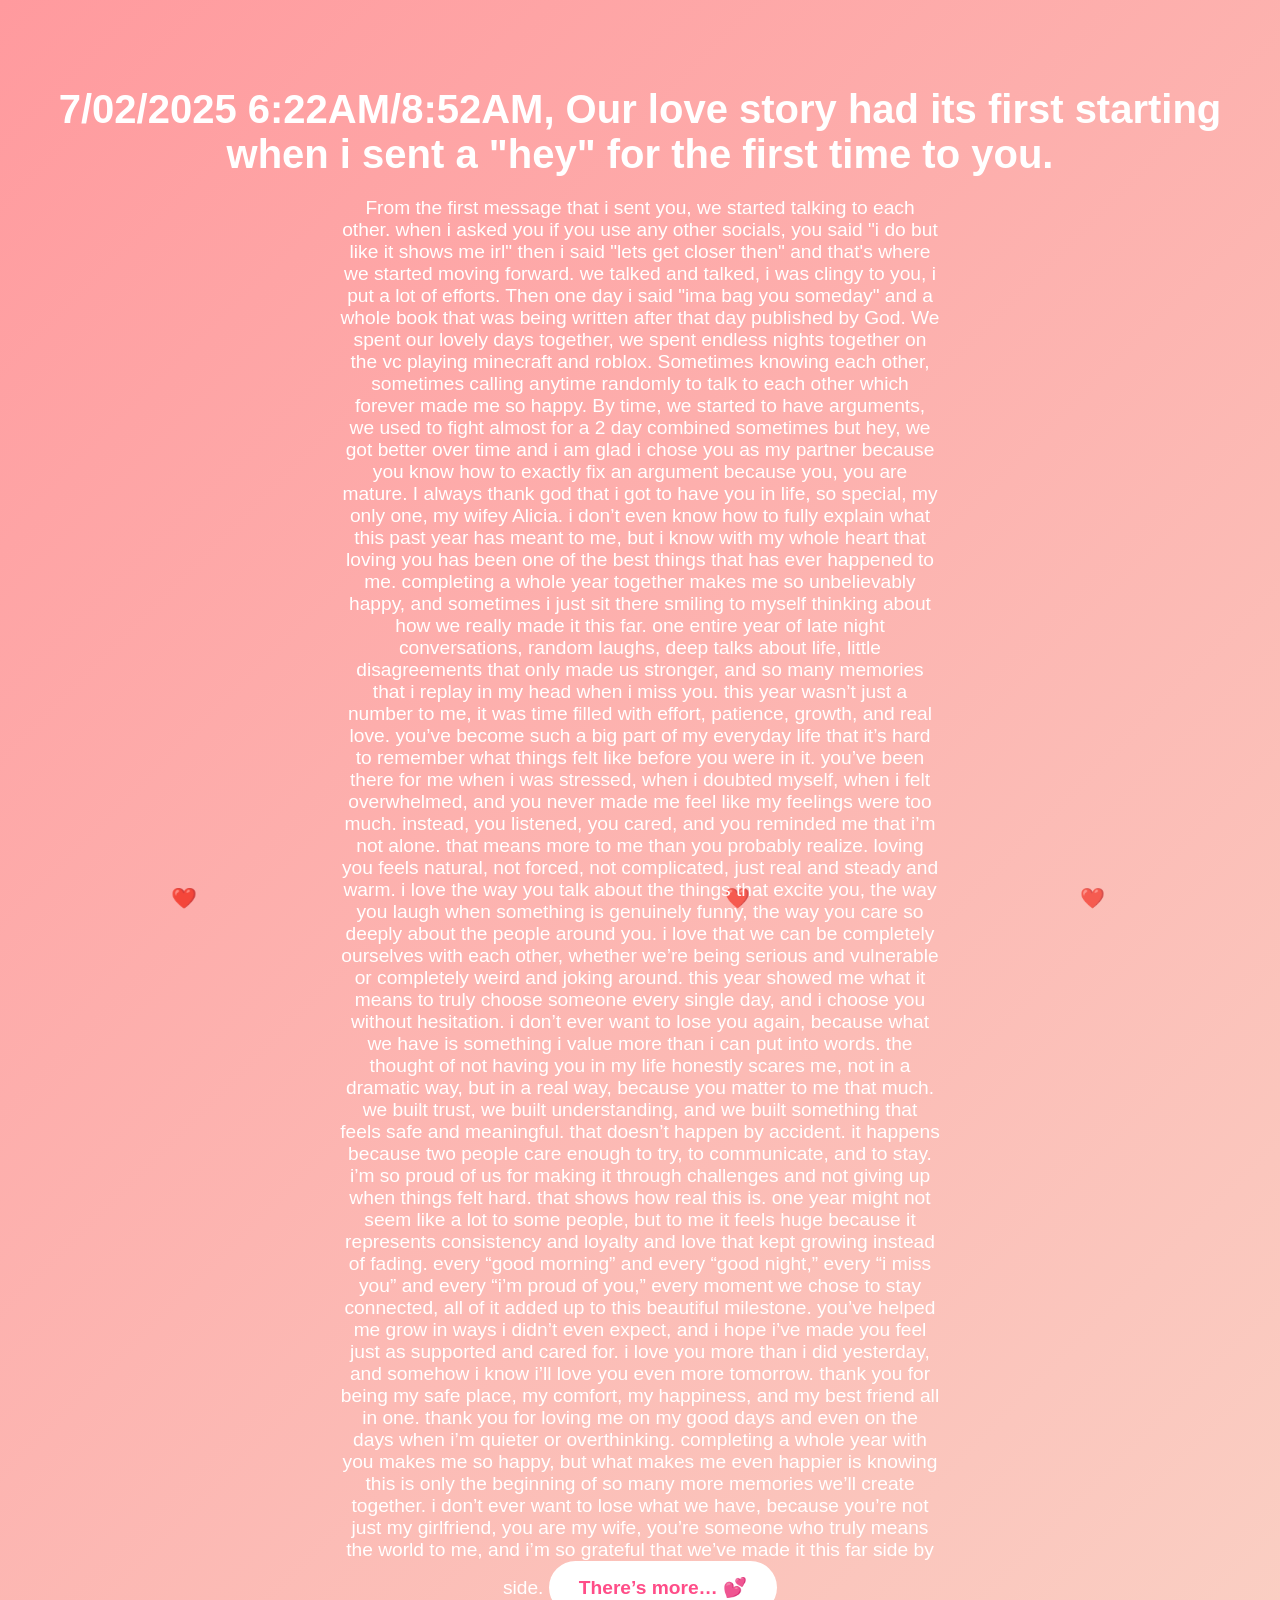
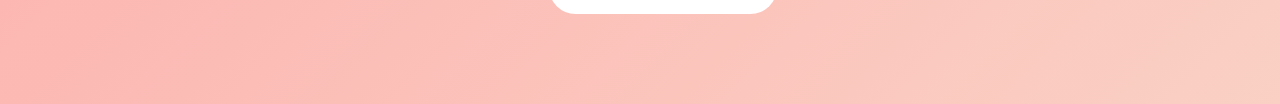
==== page2.html @ a0d2edfe "page2.html" ====
<!DOCTYPE html>
<html>
<head>
  <title>Our Story ❤️</title>
  <link rel="stylesheet" href="style.css">
</head>
<body>

<div class="container">
  <h1>7/02/2025 6:22AM/8:52AM, Our love story had its first starting when i sent a "hey" for the first time to you.</h1>
  <p>
    From the first message that i sent you, we started talking to each other. when i asked you if you use any other socials, you said "i do but like it shows me irl" then i said "lets get closer then" and that's where we started moving forward. we talked and talked, i was clingy to you, i put a lot of efforts. Then one day i said "ima bag you someday" and a whole book that was being written after that day published by God. We spent our lovely days together, we spent endless nights together on the vc playing minecraft and roblox. Sometimes knowing each other, sometimes calling anytime randomly to talk to each other which forever made me so happy. By time, we started to have arguments, we used to fight almost for a 2 day combined sometimes but hey, we got better over time and i am glad i chose you as my partner because you know how to exactly fix an argument because you, you are mature. I always thank god that i got to have you in life, so special, my only one, my wifey Alicia. i don’t even know how to fully explain what this past year has meant to me, but i know with my whole heart that loving you has been one of the best things that has ever happened to me. completing a whole year together makes me so unbelievably happy, and sometimes i just sit there smiling to myself thinking about how we really made it this far. one entire year of late night conversations, random laughs, deep talks about life, little disagreements that only made us stronger, and so many memories that i replay in my head when i miss you. this year wasn’t just a number to me, it was time filled with effort, patience, growth, and real love. you’ve become such a big part of my everyday life that it’s hard to remember what things felt like before you were in it. you’ve been there for me when i was stressed, when i doubted myself, when i felt overwhelmed, and you never made me feel like my feelings were too much. instead, you listened, you cared, and you reminded me that i’m not alone. that means more to me than you probably realize. loving you feels natural, not forced, not complicated, just real and steady and warm. i love the way you talk about the things that excite you, the way you laugh when something is genuinely funny, the way you care so deeply about the people around you. i love that we can be completely ourselves with each other, whether we’re being serious and vulnerable or completely weird and joking around. this year showed me what it means to truly choose someone every single day, and i choose you without hesitation. i don’t ever want to lose you again, because what we have is something i value more than i can put into words. the thought of not having you in my life honestly scares me, not in a dramatic way, but in a real way, because you matter to me that much. we built trust, we built understanding, and we built something that feels safe and meaningful. that doesn’t happen by accident. it happens because two people care enough to try, to communicate, and to stay. i’m so proud of us for making it through challenges and not giving up when things felt hard. that shows how real this is. one year might not seem like a lot to some people, but to me it feels huge because it represents consistency and loyalty and love that kept growing instead of fading. every “good morning” and every “good night,” every “i miss you” and every “i’m proud of you,” every moment we chose to stay connected, all of it added up to this beautiful milestone. you’ve helped me grow in ways i didn’t even expect, and i hope i’ve made you feel just as supported and cared for. i love you more than i did yesterday, and somehow i know i’ll love you even more tomorrow. thank you for being my safe place, my comfort, my happiness, and my best friend all in one. thank you for loving me on my good days and even on the days when i’m quieter or overthinking. completing a whole year with you makes me so happy, but what makes me even happier is knowing this is only the beginning of so many more memories we’ll create together. i don’t ever want to lose what we have, because you’re not just my girlfriend, you are my wife, you’re someone who truly means the world to me, and i’m so grateful that we’ve made it this far side by side.


  <a href="page3.html" class="button">There’s more… 💕</a>
</div>

<script>
function createHeart() {
  const heart = document.createElement("div");
  heart.classList.add("heart");
  heart.innerHTML = "❤️";
  heart.style.left = Math.random() * 100 + "vw";
  heart.style.animationDuration = (Math.random() * 3 + 3) + "s";
  document.body.appendChild(heart);

  setTimeout(() => {
    heart.remove();
  }, 6000);
}
setInterval(createHeart, 300);
</script>

</body>
</html>
---- style.css ----
body {
  margin: 0;
  padding: 0;
  overflow-x: hidden;
  font-family: 'Helvetica Neue', sans-serif;
  background: linear-gradient(135deg, #ff9a9e, #fad0c4);
  color: white;
  text-align: center;
}

.container {
  padding: 60px 20px;
  position: relative;
  z-index: 2;
}

h1 {
  font-size: 2.5em;
  margin-bottom: 20px;
}

p {
  font-size: 1.2em;
  max-width: 600px;
  margin: auto;
  margin-bottom: 30px;
}

.button {
  background: white;
  color: #ff4d88;
  padding: 15px 30px;
  border-radius: 30px;
  text-decoration: none;
  font-weight: bold;
  transition: 0.3s ease;
  display: inline-block;
}

.button:hover {
  background: #ff4d88;
  color: white;
  transform: scale(1.05);
}

/* Floating hearts */
.heart {
  position: fixed;
  bottom: -10px;
  font-size: 20px;
  animation: floatUp linear infinite;
  opacity: 0.8;
}

@keyframes floatUp {
  0% {
    transform: translateY(0) translateX(0);
    opacity: 0.8;
  }
  100% {
    transform: translateY(-120vh) translateX(20px);
    opacity: 0;
  }
}
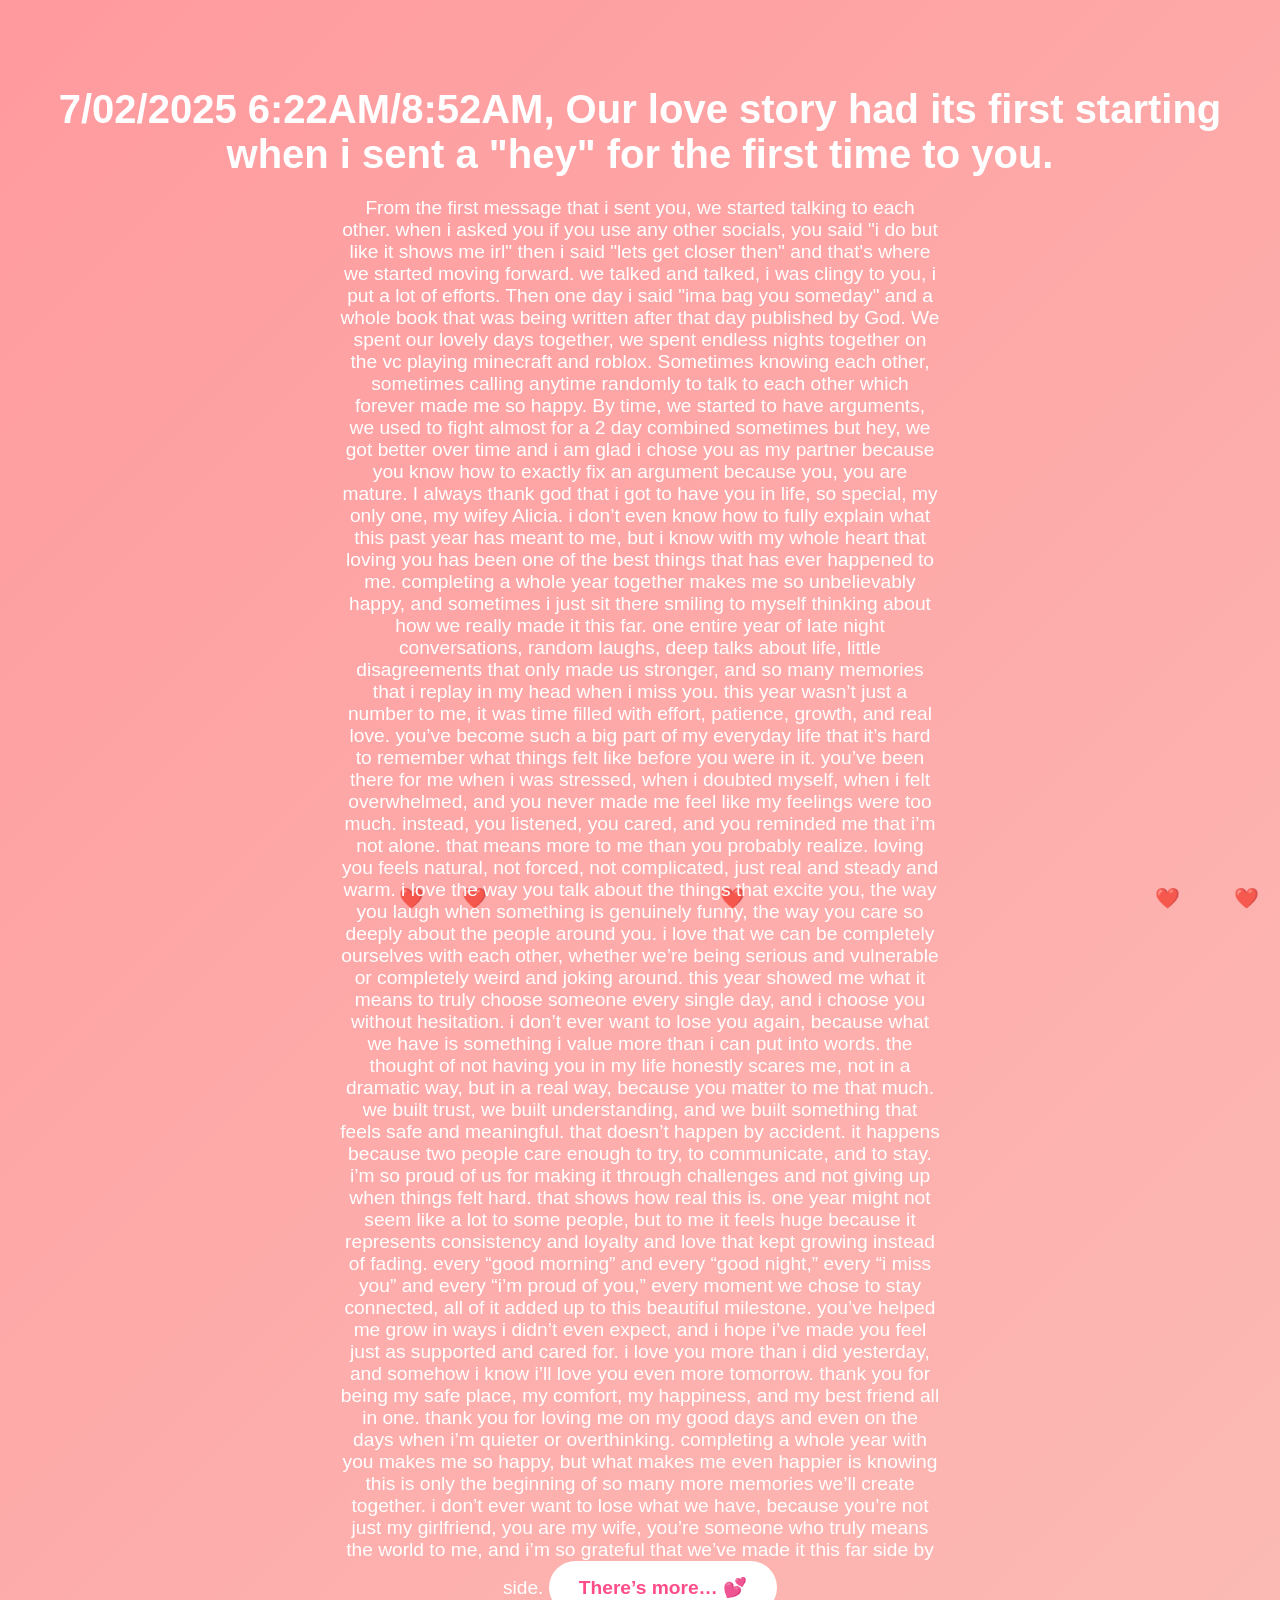
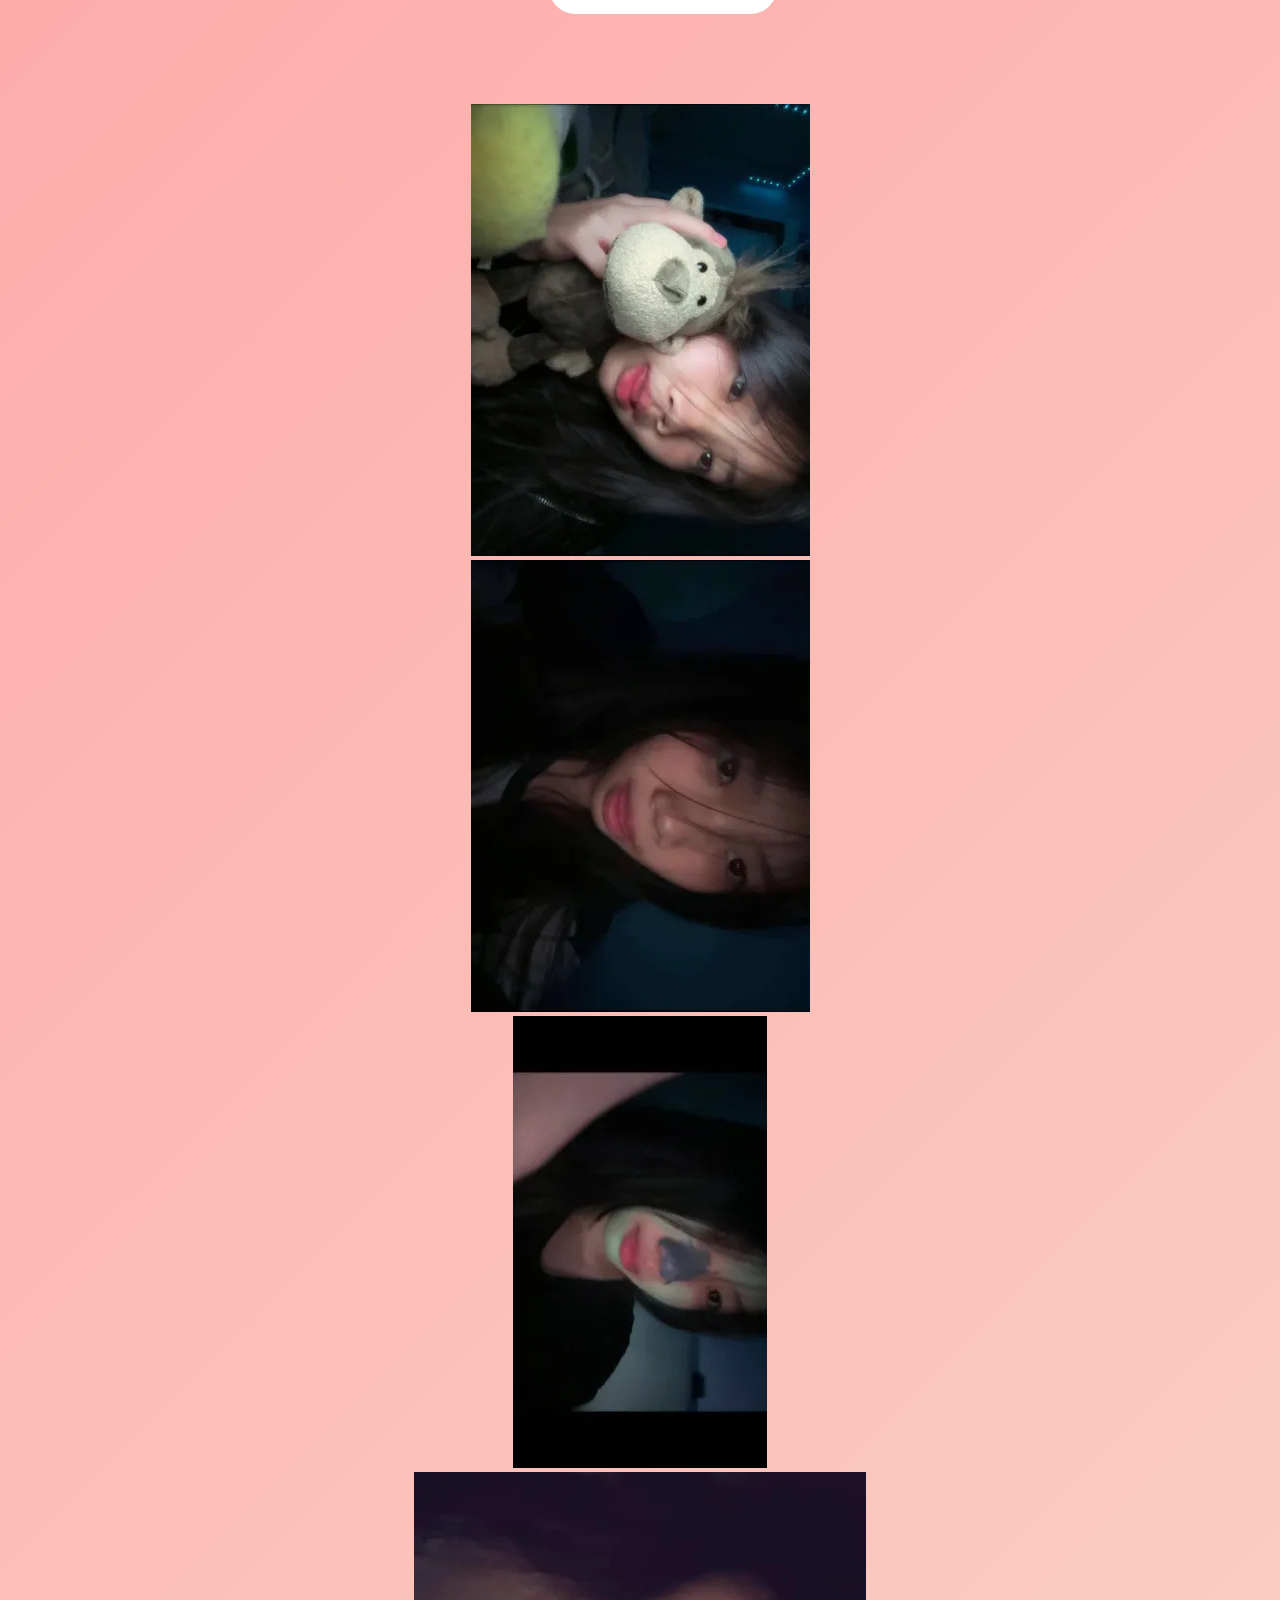
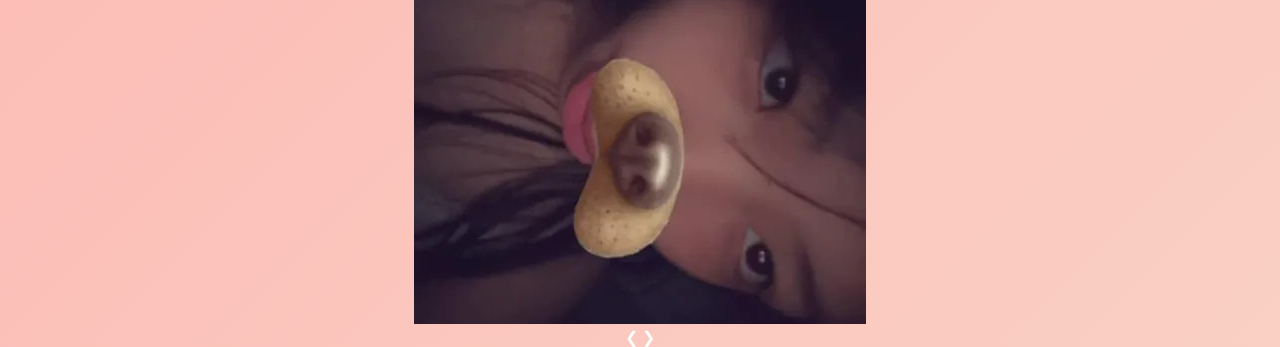
==== commit 4cf82dc6: "page2.html" ====
--- a/page2.html
+++ b/page2.html
@@ -13,6 +13,29 @@
 
 
   <a href="page3.html" class="button">There’s more… 💕</a>
+</div>
+  
+<div class="slideshow-container">
+
+  <div class="slide fade">
+    <img src="pic1.jpg">
+  </div>
+
+  <div class="slide fade">
+    <img src="pic2.jpg">
+  </div>
+
+  <div class="slide fade">
+    <img src="pic3.jpg">
+  </div>
+
+  <div class="slide fade">
+    <img src="pic4.jpg">
+  </div>
+
+  <a class="prev" onclick="plusSlides(-1)">❮</a>
+  <a class="next" onclick="plusSlides(1)">❯</a>
+
 </div>
 
 <script>
--- a/style.css
+++ b/style.css
@@ -62,3 +62,10 @@
     opacity: 0;
   }
 }
+.love-image {
+  width: 80%;
+  max-width: 300px;
+  border-radius: 20px;
+  margin: 30px 0;
+  box-shadow: 0 10px 30px rgba(0,0,0,0.2);
+}
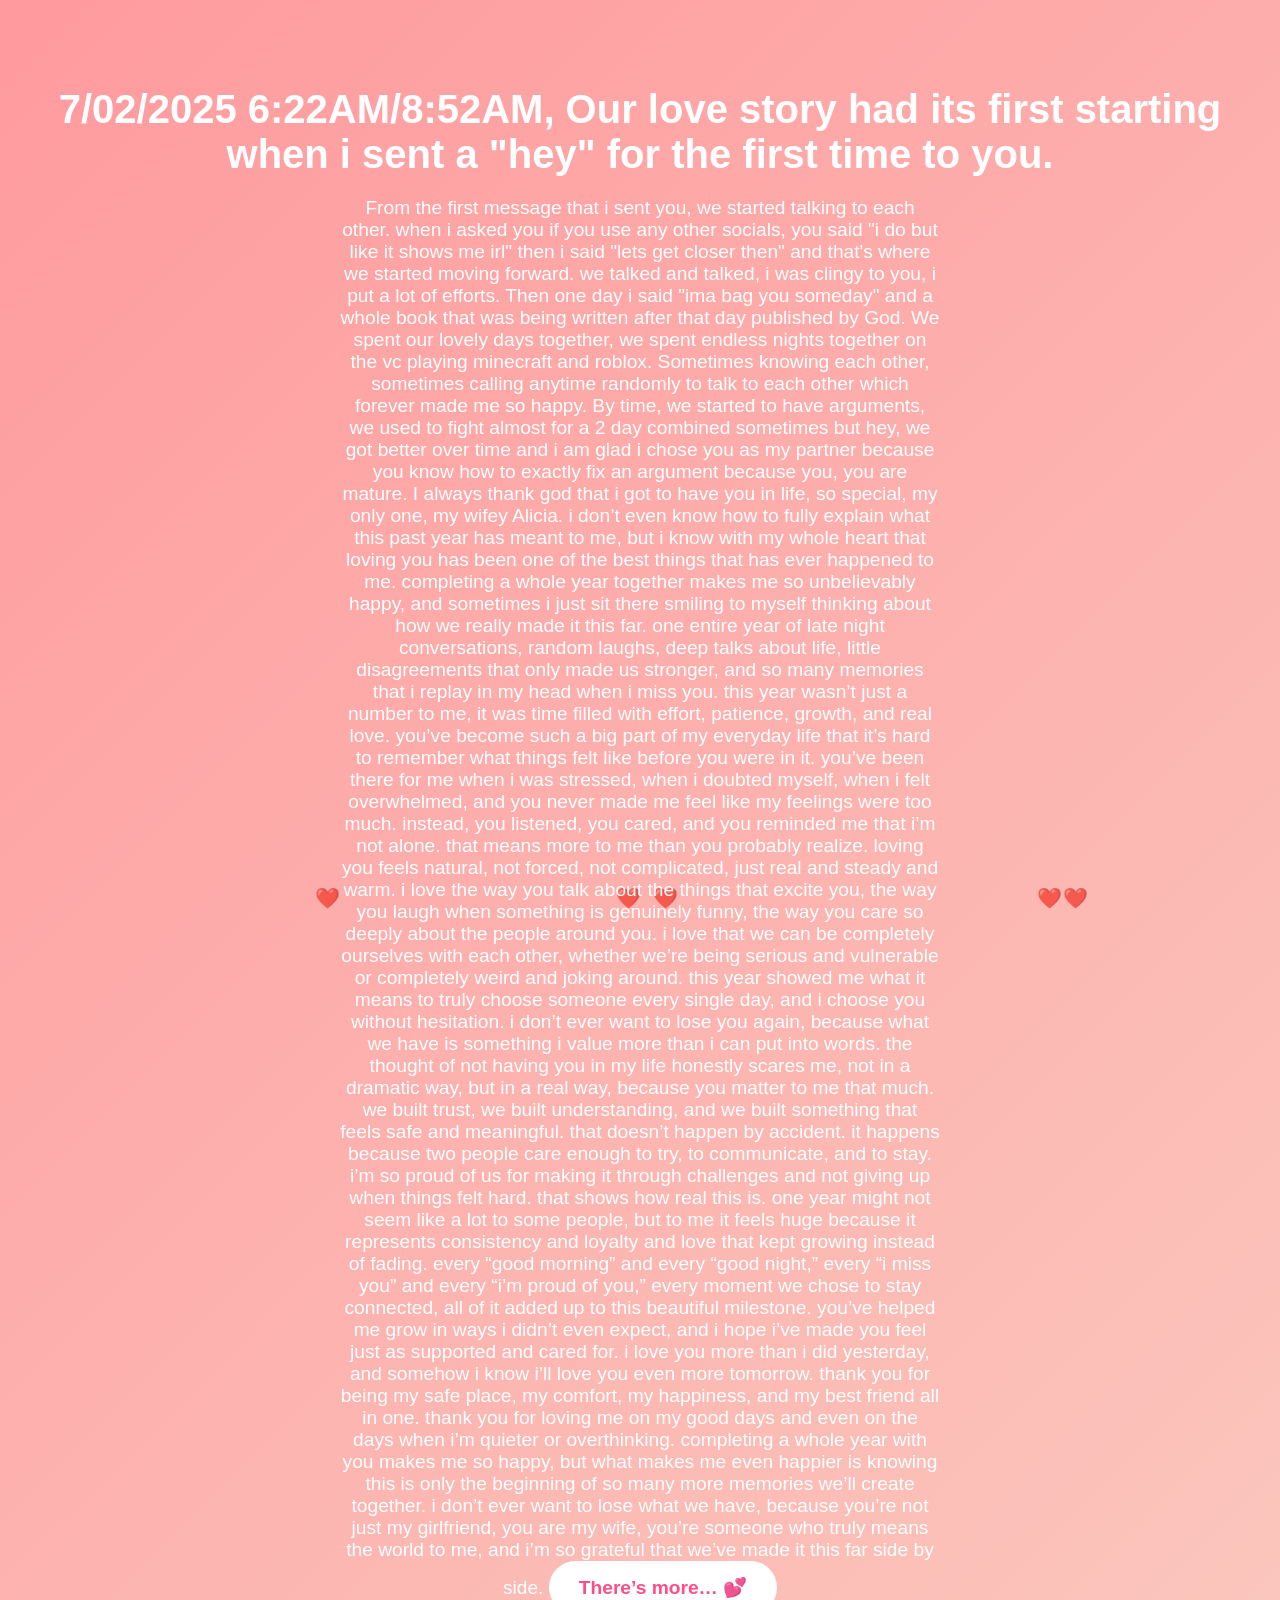
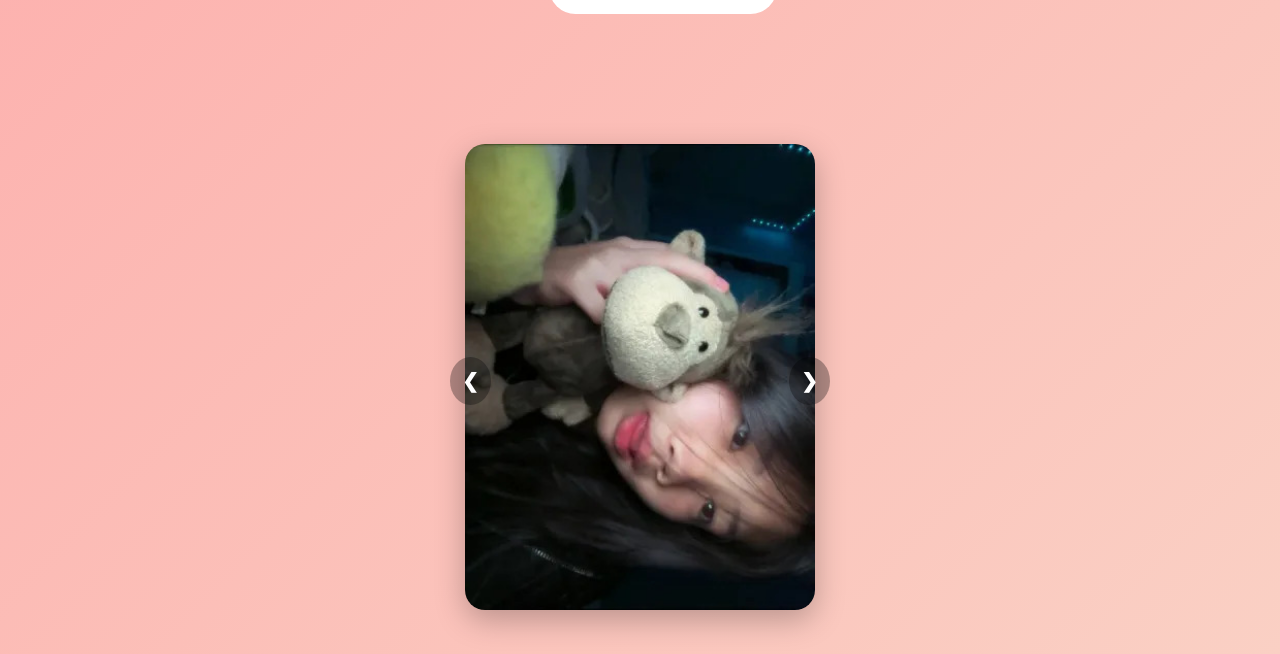
==== commit 5c6b98f0: "page2.html" ====
--- a/page2.html
+++ b/page2.html
@@ -37,6 +37,34 @@
   <a class="next" onclick="plusSlides(1)">❯</a>
 
 </div>
+<script>
+let slideIndex = 1;
+showSlides(slideIndex);
+
+function plusSlides(n) {
+  showSlides(slideIndex += n);
+}
+
+function showSlides(n) {
+  let slides = document.getElementsByClassName("slide");
+
+  if (n > slides.length) { slideIndex = 1 }
+  if (n < 1) { slideIndex = slides.length }
+
+  for (let i = 0; i < slides.length; i++) {
+    slides[i].style.display = "none";
+  }
+
+  slides[slideIndex - 1].style.display = "block";
+}
+
+setInterval(() => {
+  plusSlides(1);
+}, 4000);
+</script>
+
+</body>
+</html>
 
 <script>
 function createHeart() {
--- a/style.css
+++ b/style.css
@@ -69,3 +69,54 @@
   margin: 30px 0;
   box-shadow: 0 10px 30px rgba(0,0,0,0.2);
 }
+.slideshow-container {
+  position: relative;
+  max-width: 350px;
+  margin: 40px auto;
+}
+
+.slide {
+  display: none;
+}
+
+.slide img {
+  width: 100%;
+  border-radius: 20px;
+  box-shadow: 0 10px 30px rgba(0,0,0,0.25);
+}
+
+.prev, .next {
+  cursor: pointer;
+  position: absolute;
+  top: 50%;
+  padding: 12px;
+  margin-top: -22px;
+  color: white;
+  font-weight: bold;
+  font-size: 20px;
+  background: rgba(0,0,0,0.3);
+  border-radius: 50%;
+  user-select: none;
+  transition: 0.3s;
+}
+
+.prev:hover, .next:hover {
+  background: rgba(0,0,0,0.6);
+}
+
+.prev {
+  left: -15px;
+}
+
+.next {
+  right: -15px;
+}
+
+.fade {
+  animation: fadeEffect 1s;
+}
+
+@keyframes fadeEffect {
+  from {opacity: .4}
+  to {opacity: 1}
+}
